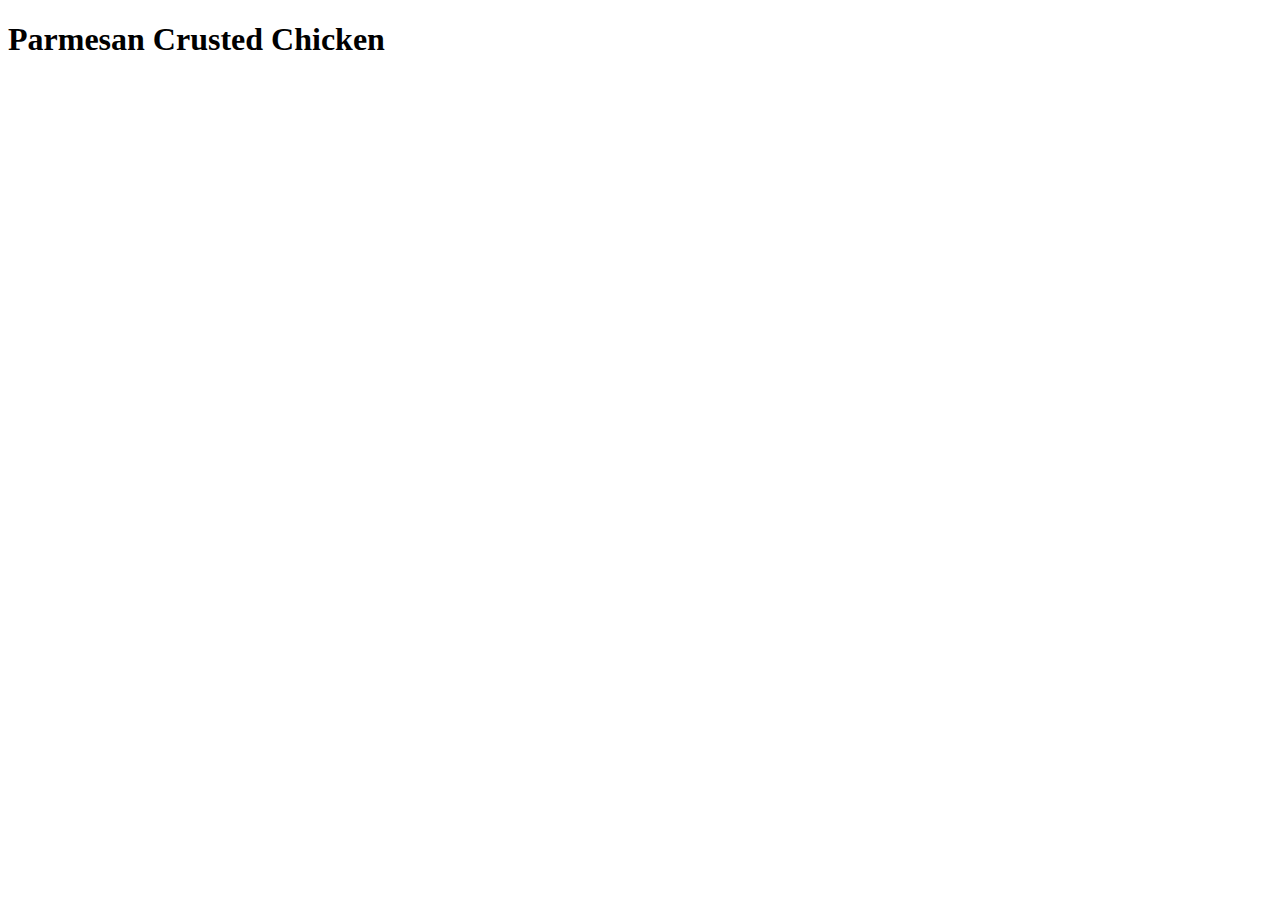
==== recipes/chicken.html @ b5f66830 "Create chicken.html for chicken recipe page" ====
<!DOCTYPE html>
<html lang="en">
<head>
    <meta charset="UTF-8">
    <meta http-equiv="X-UA-Compatible" content="IE=edge">
    <meta name="viewport" content="width=device-width, initial-scale=1.0">
    <title>Parmesan Crusted Chicken</title>
</head>
<body>
    <h1>Parmesan Crusted Chicken</h1>
</body>
</html>
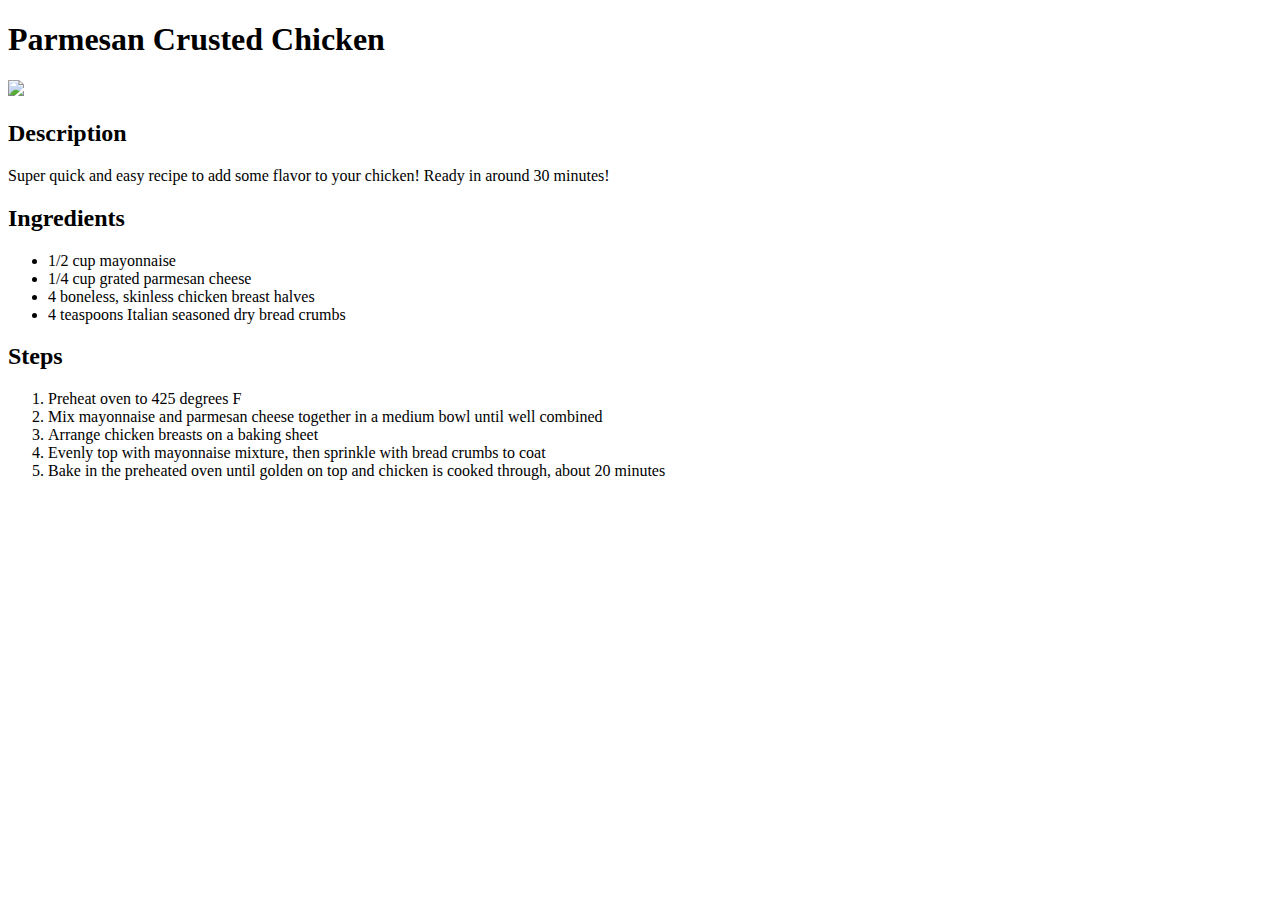
==== commit 47ef01a2: "Add image and recipe to chicken.html" ====
--- a/recipes/chicken.html
+++ b/recipes/chicken.html
@@ -8,5 +8,23 @@
 </head>
 <body>
     <h1>Parmesan Crusted Chicken</h1>
+    <img src="../img/chicken.jpg">
+    <h2>Description</h2>
+    <p>Super quick and easy recipe to add some flavor to your chicken! Ready in around 30 minutes!</p>
+    <h2>Ingredients</h2>
+    <ul>
+        <li>1/2 cup mayonnaise</li>
+        <li>1/4 cup grated parmesan cheese</li>
+        <li>4 boneless, skinless chicken breast halves</li>
+        <li>4 teaspoons Italian seasoned dry bread crumbs</li>
+    </ul>
+    <h2>Steps</h2>
+    <ol>
+        <li>Preheat oven to 425 degrees F</li>
+        <li>Mix mayonnaise and parmesan cheese together in a medium bowl until well combined</li>
+        <li>Arrange chicken breasts on a baking sheet</li>
+        <li>Evenly top with mayonnaise mixture, then sprinkle with bread crumbs to coat</li>
+        <li>Bake in the preheated oven until golden on top and chicken is cooked through, about 20 minutes</li>
+    </ol>
 </body>
 </html>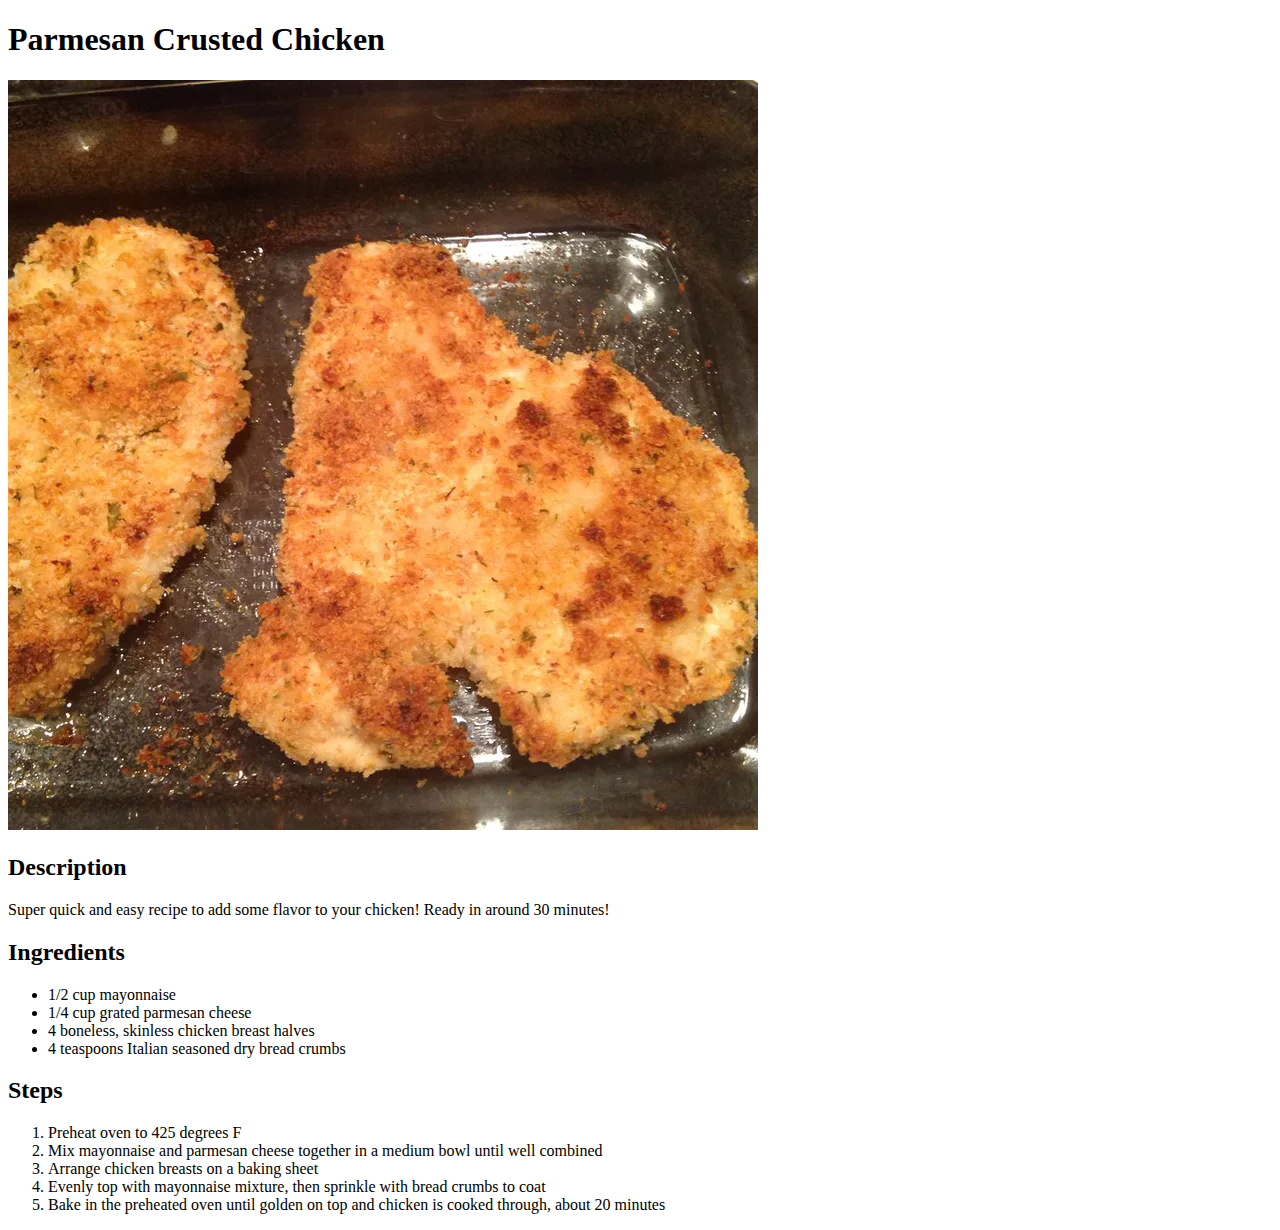
==== commit 0b3987b0: "Change file path and add alt text to img" ====
--- a/recipes/chicken.html
+++ b/recipes/chicken.html
@@ -8,7 +8,7 @@
 </head>
 <body>
     <h1>Parmesan Crusted Chicken</h1>
-    <img src="../img/chicken.jpg">
+    <img alt="Parmesan Crusted Chicken" src="img/chicken.jpg">
     <h2>Description</h2>
     <p>Super quick and easy recipe to add some flavor to your chicken! Ready in around 30 minutes!</p>
     <h2>Ingredients</h2>
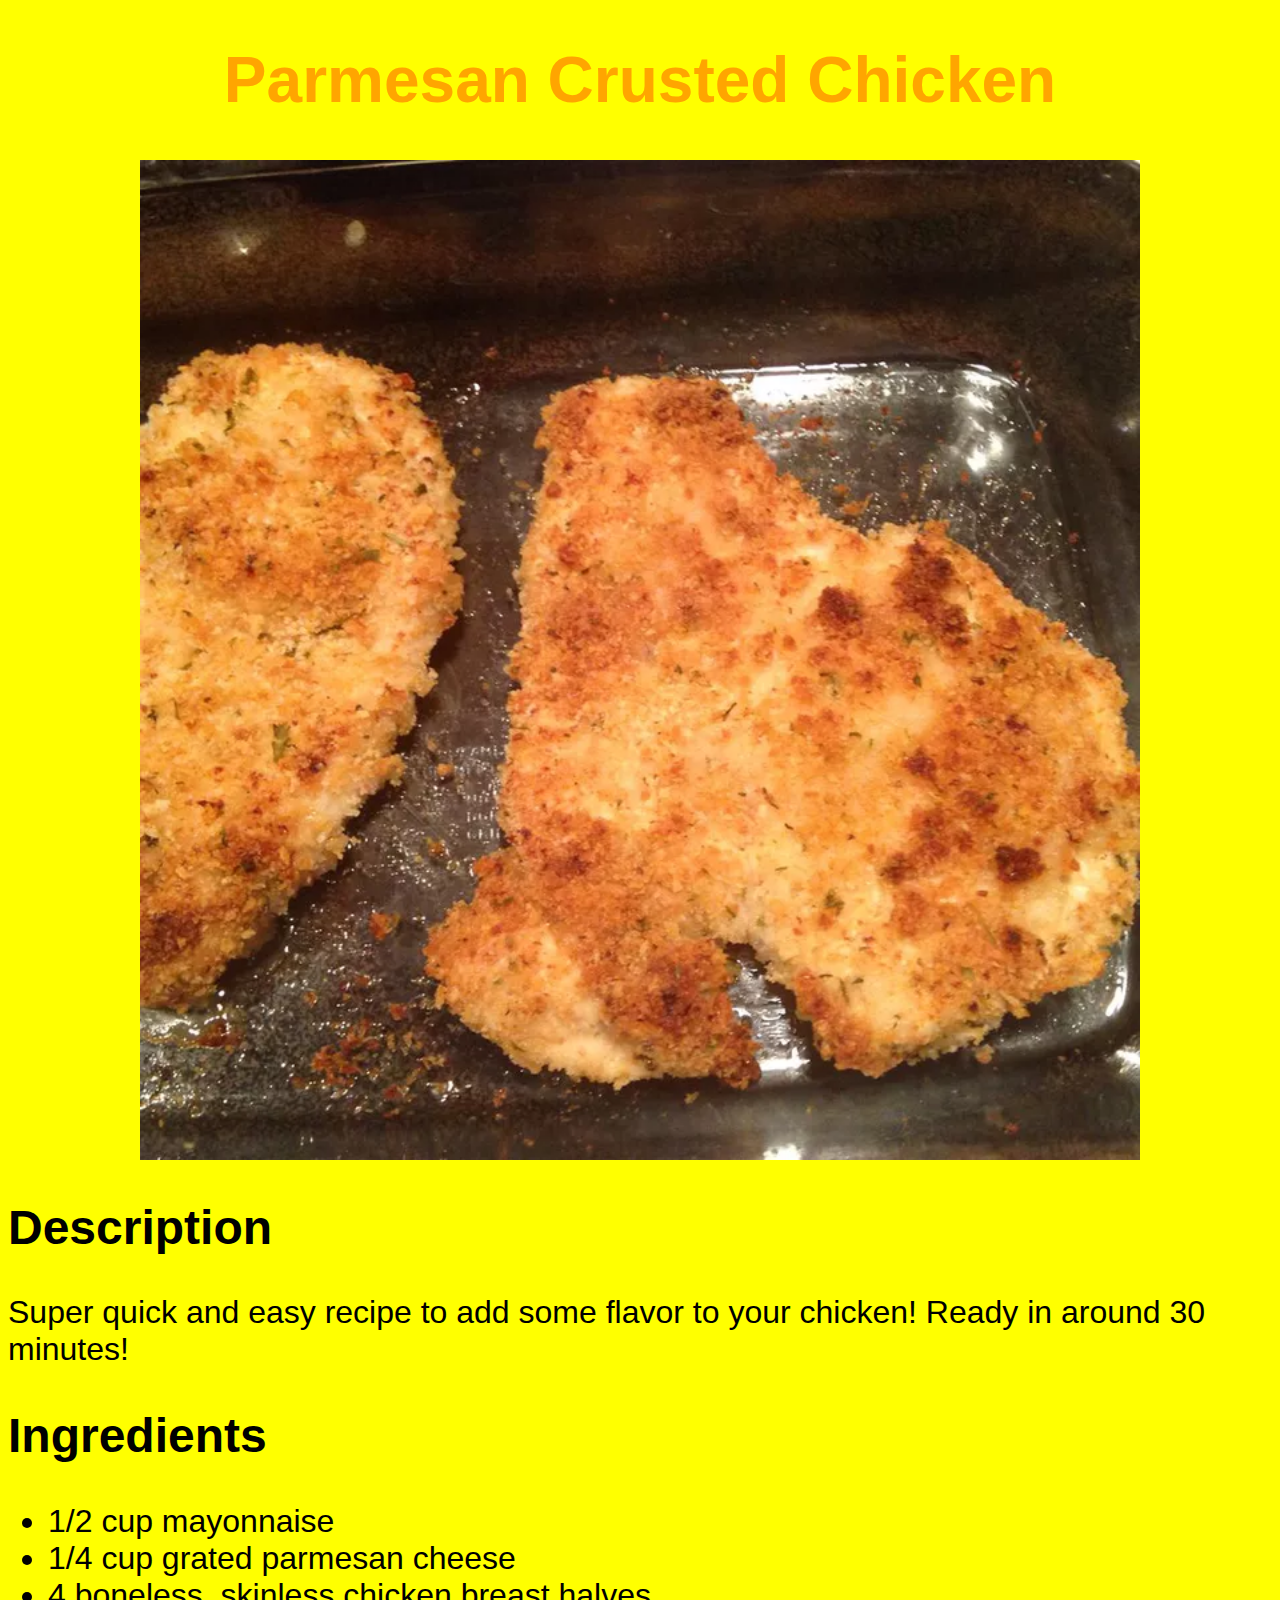
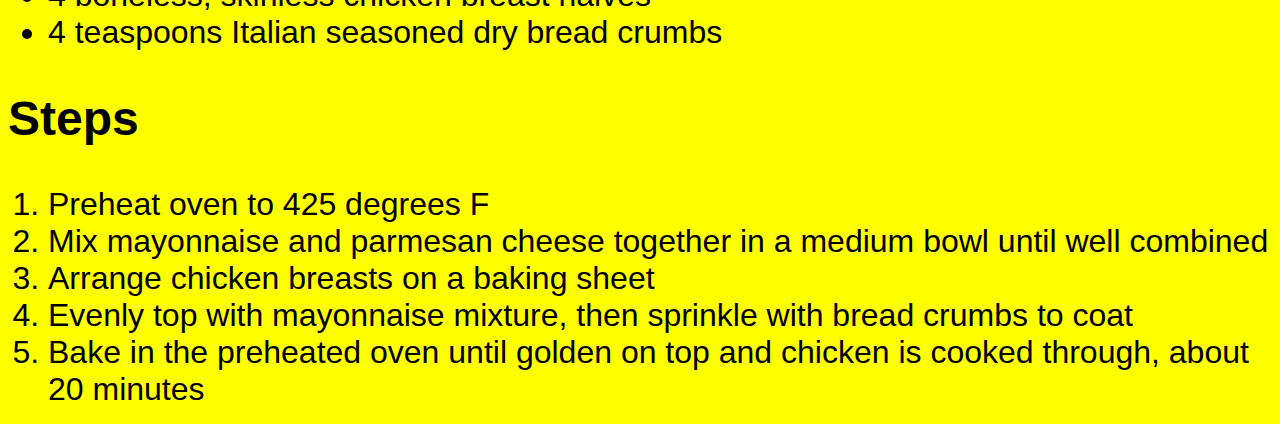
==== commit e8944112: "Create and link styles.css to html files" ====
--- a/recipes/chicken.html
+++ b/recipes/chicken.html
@@ -4,6 +4,7 @@
     <meta charset="UTF-8">
     <meta http-equiv="X-UA-Compatible" content="IE=edge">
     <meta name="viewport" content="width=device-width, initial-scale=1.0">
+    <link href="styles.css" rel="stylesheet">
     <title>Parmesan Crusted Chicken</title>
 </head>
 <body>
--- a/recipes/styles.css
+++ b/recipes/styles.css
@@ -0,0 +1,34 @@
+a {
+    font-size: 36pt;
+    font-weight: bold;
+}
+
+h1 {
+    font-size: 48pt;
+    text-align: center;
+    color: orange;
+    font-weight: bold;
+}
+
+* {
+    background-color: yellow;
+    font-family: "Trebuchet MS", sans-serif;
+}
+
+
+img {
+    width: 1000px;
+    height: auto;
+    margin: auto;
+    display: block;
+}
+
+h2 {
+    font-size: 36pt;
+}
+
+
+p,
+li {
+    font-size: 24pt;
+}